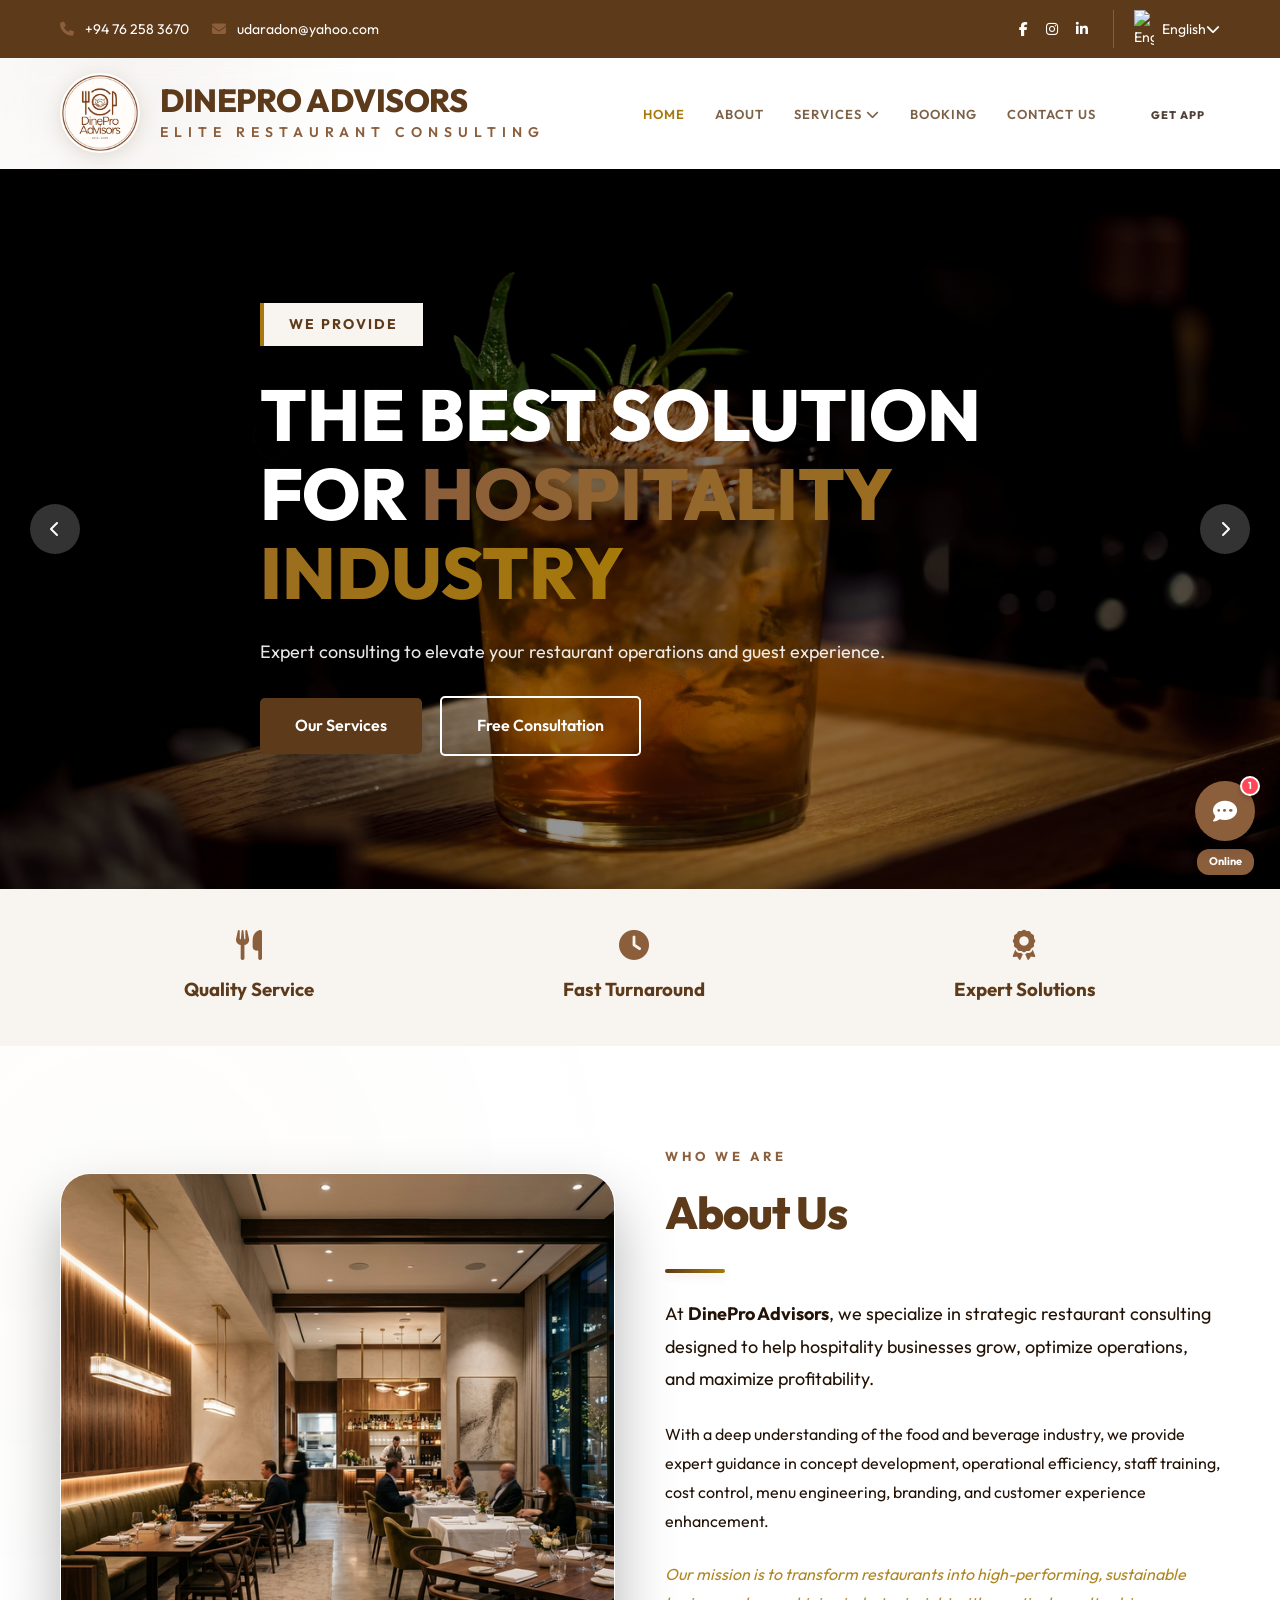
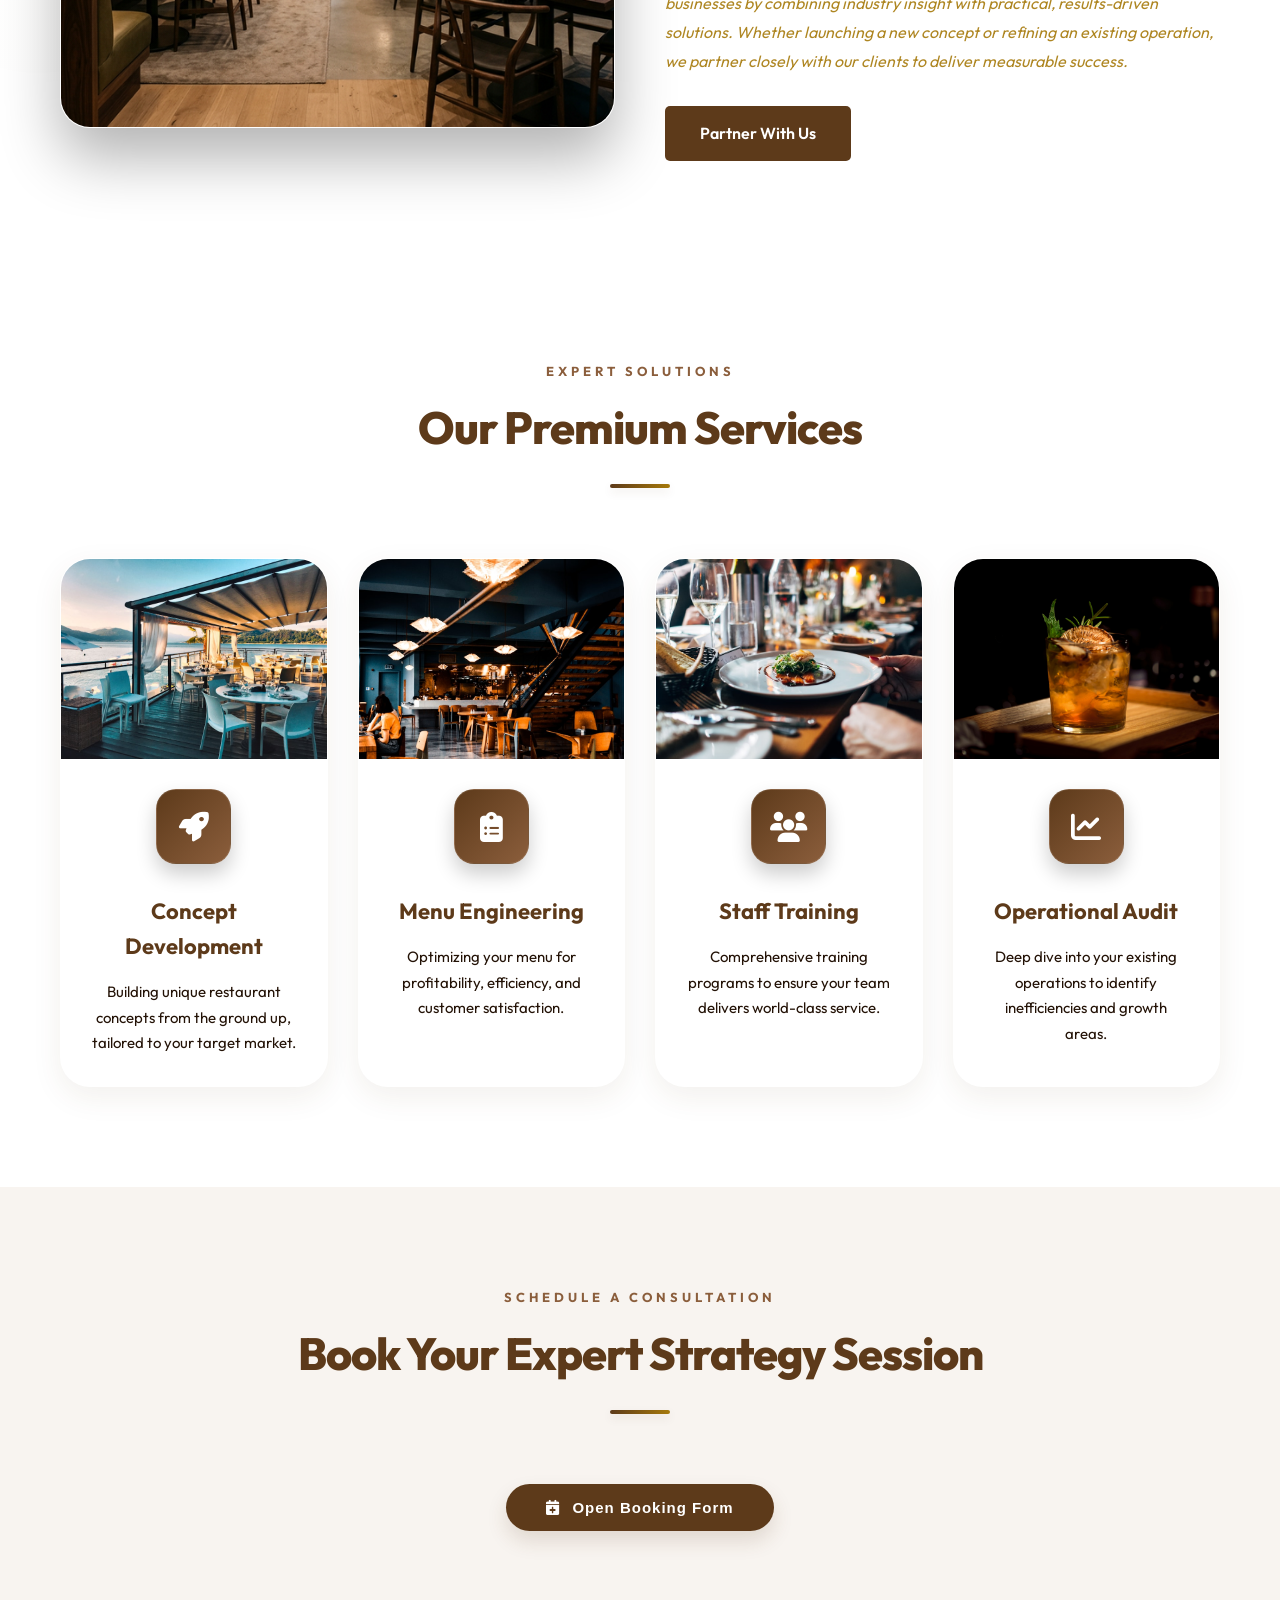
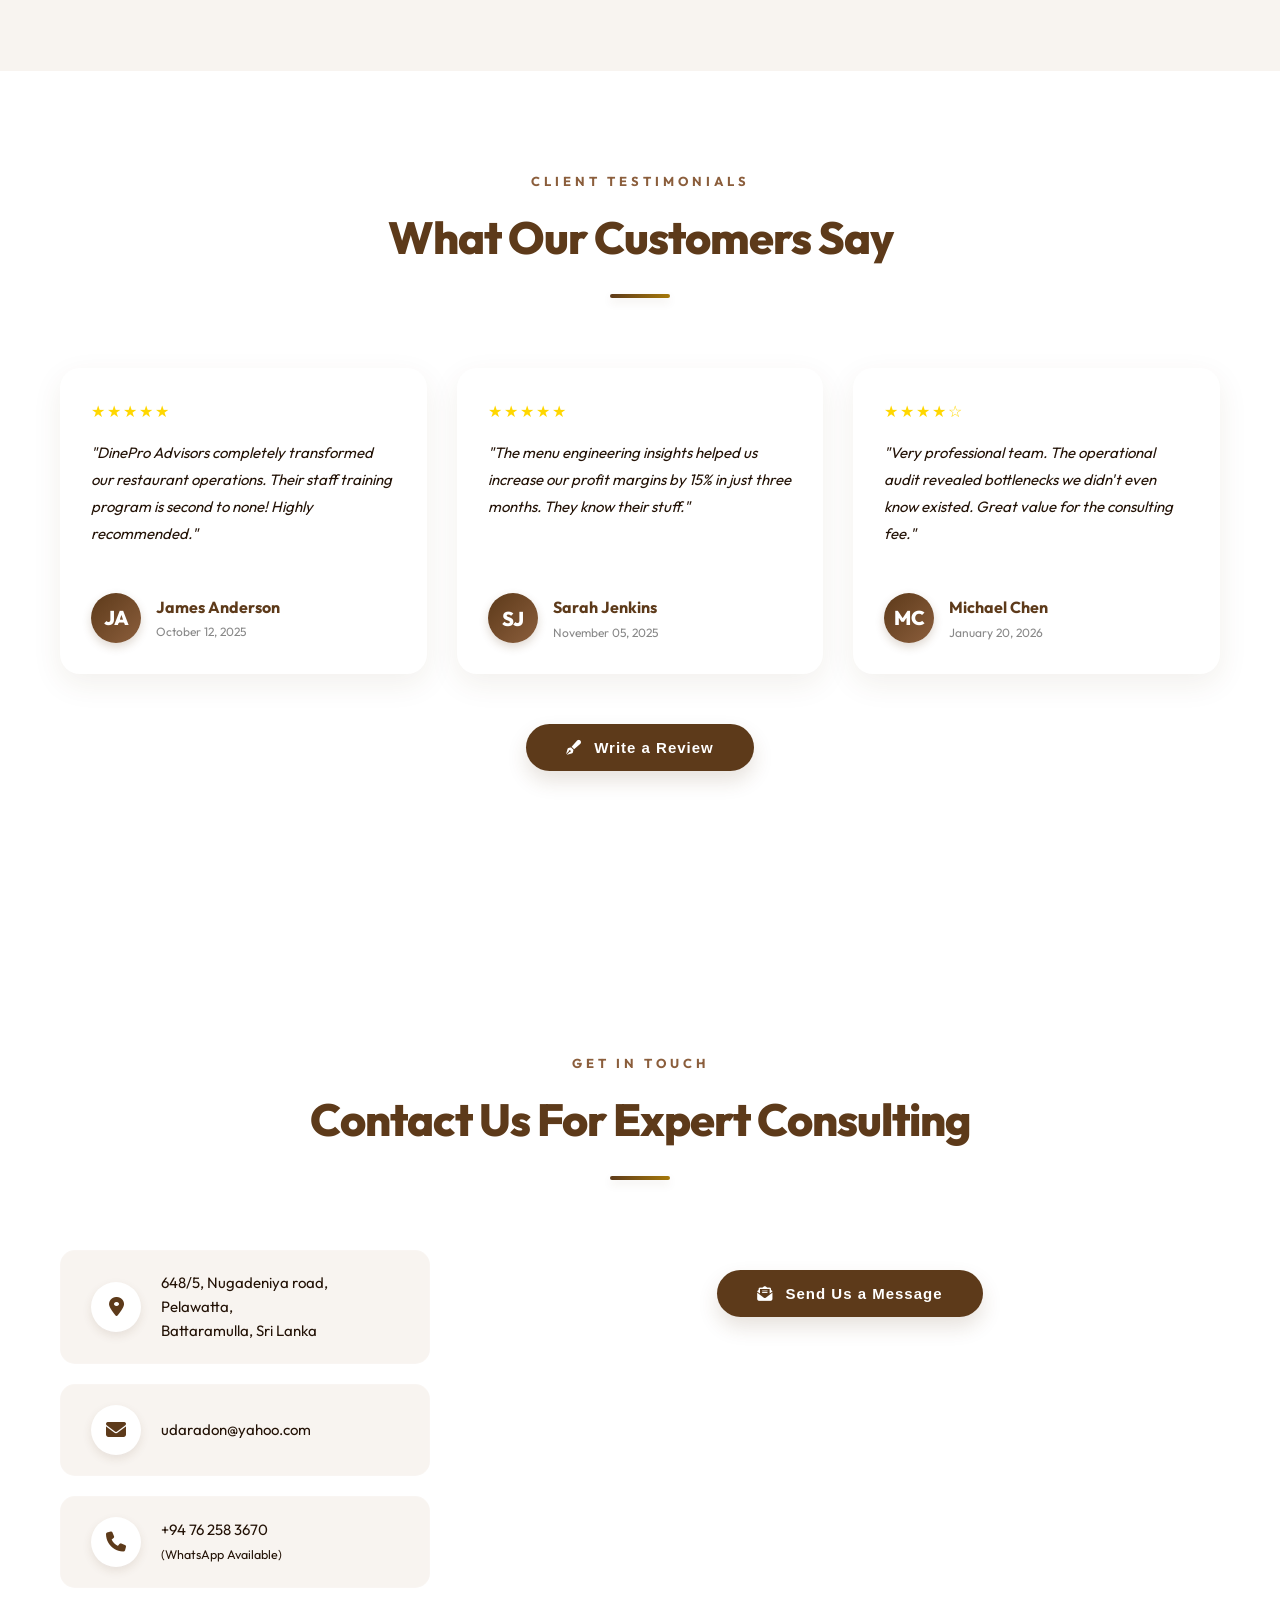
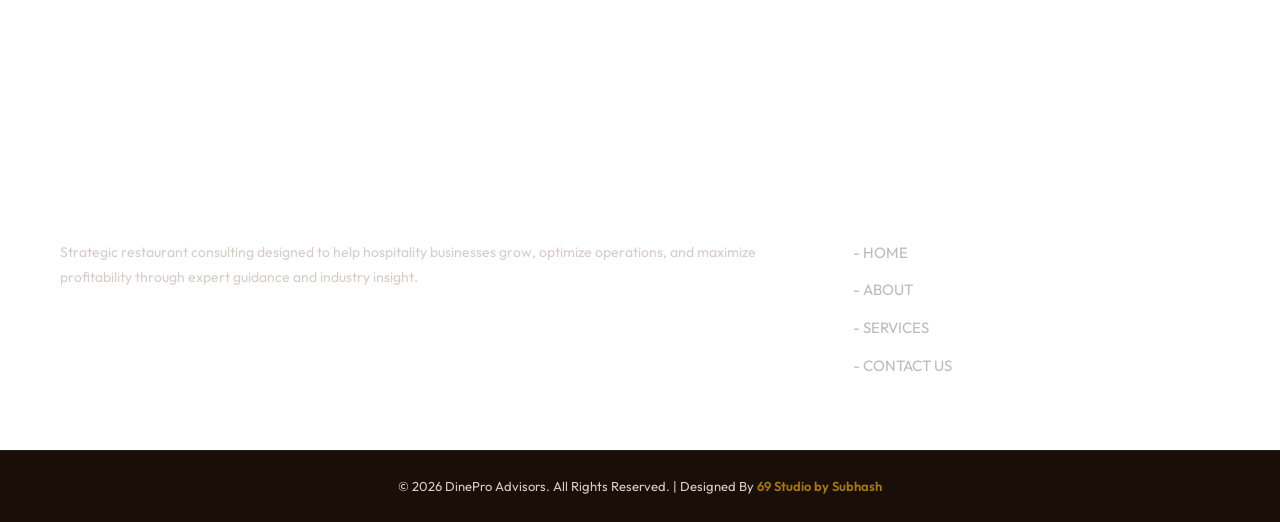
==== index.html @ 36aa1c86 "Add files via upload" ====
<!DOCTYPE html>
<html lang="en">

<head>
    <meta charset="UTF-8">
    <meta name="viewport" content="width=device-width, initial-scale=1.0">
    <title>DinePro Advisors | Elite Restaurant Consulting</title>
    <meta name="description"
        content="Premium restaurant consulting and advisory services. Elevate your hospitality business with DinePro Advisors.">
    <link rel="stylesheet" href="style.css">
    <link rel="preconnect" href="https://fonts.googleapis.com">
    <link rel="preconnect" href="https://fonts.gstatic.com" crossorigin>
    <link href="https://fonts.googleapis.com/css2?family=Outfit:wght@300;400;600;700&display=swap" rel="stylesheet">
    <script src="https://kit.fontawesome.com/a076d05399.js" crossorigin="anonymous"></script>
    <link rel="icon" type="image/png" href="logo.png.png">
    <link rel="stylesheet" href="https://cdnjs.cloudflare.com/ajax/libs/font-awesome/6.4.0/css/all.min.css">

    <!-- PWA / Home Screen Icon Support -->
    <link rel="apple-touch-icon" href="app-logo.jpg">
    <link rel="manifest" href="manifest.json">
    <meta name="apple-mobile-web-app-capable" content="yes">
    <meta name="apple-mobile-web-app-status-bar-style" content="black-translucent">

    <!-- SEO & Social Media (New Domain) -->
    <link rel="canonical" href="https://dineproadvisors.online/">
    <meta property="og:url" content="https://dineproadvisors.online/">
    <meta property="og:type" content="website">
    <meta property="og:title" content="DinePro Advisors | Elite Restaurant Consulting">
    <meta property="og:description" content="Premium restaurant consulting and advisory services. Elevate your hospitality business with DinePro Advisors.">
    <meta property="og:image" content="https://dineproadvisors.online/app-logo.jpg">
    <meta name="twitter:card" content="summary_large_image">
    <meta name="twitter:title" content="DinePro Advisors | Elite Restaurant Consulting">
    <meta name="twitter:description" content="Premium restaurant consulting and advisory services. Elevate your hospitality business with DinePro Advisors.">
    <meta name="twitter:image" content="https://dineproadvisors.online/app-logo.jpg">
</head>

<body>

    <!-- Premium Preloader -->
    <div id="preloader">
        <div class="loader-content">
            <div class="loader-logo">
                <img src="logo.png.png" alt="DinePro Logo">
            </div>
            <div class="loader-spinner"></div>
            <div class="loader-text">DINEPRO ADVISORS</div>
        </div>
    </div>

    <!-- Global Background Orbs -->
    <div class="global-bg-anim">
        <div class="orb"></div>
        <div class="orb"></div>
        <div class="orb"></div>
    </div>

    <script>
        // High-reliability preloader removal
        function hidePreloader() {
            const preloader = document.getElementById('preloader');
            if (preloader && !preloader.classList.contains('fade-out')) {
                preloader.classList.add('fade-out');
                setTimeout(() => {
                    preloader.style.display = 'none';
                }, 1000);
            }
        }
        window.addEventListener('load', hidePreloader);
        // Fail-safe: hide anyway after 5 seconds
        setTimeout(hidePreloader, 5000);
    </script>


    <!-- Top Bar -->
    <div class="top-bar">
        <div class="container">
            <div class="contact-info">
                <span><i class="fas fa-phone"></i> +94 76 258 3670</span>
                <span><i class="fas fa-envelope"></i> udaradon@yahoo.com</span>
            </div>
            <div class="top-right">
                <div class="social-links">
                    <a href="#"><i class="fab fa-facebook-f"></i></a>
                    <a href="#"><i class="fab fa-instagram"></i></a>
                    <a href="#"><i class="fab fa-linkedin-in"></i></a>
                </div>
                <div class="lang-selector">
                    <img src="https://flagcdn.com/w20/gb.png" alt="English">
                    <span>English</span>
                    <i class="fas fa-chevron-down"></i>
                </div>
            </div>
        </div>
    </div>

    <!-- Navigation -->
    <header>
        <div class="container">
            <div class="logo">
                <div class="logo-icon">
                    <img src="logo.png.png" alt="DinePro Advisors Logo">
                </div>
                <div class="logo-text">
                    <span class="main">DINEPRO ADVISORS</span>
                    <span class="sub">ELITE RESTAURANT CONSULTING</span>
                </div>
            </div>
            <nav>
                <ul class="nav-links">
                    <li><a href="#home" class="active">HOME</a></li>
                    <li><a href="#about">ABOUT</a></li>
                    <li class="dropdown">
                        <a href="#services">SERVICES <i class="fas fa-chevron-down"></i></a>
                        <ul class="dropdown-menu">
                            <li><a href="#services">Restaurant Startup</a></li>
                            <li><a href="#services">Menu Engineering</a></li>
                            <li><a href="#services">Operations Review</a></li>
                        </ul>
                    </li>
                    <li><a href="#booking">BOOKING</a></li>
                    <li><a href="contact.html">CONTACT US</a></li>
                    <li><a href="#" id="installApp"
                            style="color: var(--gold); border: 1px solid var(--gold); padding: 5px 15px; border-radius: 20px; font-weight: 800; font-size: 11px; margin-left: 10px;">GET
                            APP</a></li>
                </ul>
                <div class="mobile-toggle">
                    <span></span>
                    <span></span>
                    <span></span>
                </div>
            </nav>
        </div>
    </header>

    <!-- Hero Section -->
    <section id="home" class="hero">
        <div class="hero-slider">
            <div class="slide active"
                style="background-image: linear-gradient(rgba(0,0,0,0.6), rgba(0,0,0,0.4)), url('hero.jpg');">
                <div class="container hero-content">
                    <div class="tagline">WE PROVIDE</div>
                    <h1>THE BEST SOLUTION<br>FOR <span>HOSPITALITY INDUSTRY</span></h1>
                    <p>Expert consulting to elevate your restaurant operations and guest experience.</p>
                    <div class="hero-btns">
                        <a href="#services" class="btn btn-primary">Our Services</a>
                        <a href="#booking" class="btn btn-outline">Free Consultation</a>
                    </div>
                </div>
            </div>
            <div class="slide"
                style="background-image: linear-gradient(rgba(0,0,0,0.6), rgba(0,0,0,0.4)), url('hero2.jpg');">
                <div class="container hero-content">
                    <div class="tagline">INNOVATIVE DESIGN</div>
                    <h1>TRANSFORMING YOUR<br><span>RESTAURANT SPACE</span></h1>
                    <p>Modern layouts and industrial kitchen designs for peak efficiency.</p>
                    <div class="hero-btns">
                        <a href="#services" class="btn btn-primary">View Concepts</a>
                        <a href="https://api.whatsapp.com/send?phone=94762583670&text=Hello%20DinePro%20Advisors!%20I%20would%20like%20to%20get%20a%20quote%20for%20my%20restaurant%20project."
                            class="btn btn-outline">Get a Quote</a>
                    </div>
                </div>
            </div>
            <div class="slide"
                style="background-image: linear-gradient(rgba(0,0,0,0.6), rgba(0,0,0,0.4)), url('hero3.jpg');">
                <div class="container hero-content">
                    <div class="tagline">EXPERT STRATEGY</div>
                    <h1>MENU ENGINEERING<br>FOR <span>ELITE RESULTS</span></h1>
                    <p>Strategic menu design tailored to your market and resources.</p>
                    <div class="hero-btns">
                        <a href="#services" class="btn btn-primary">Learn More</a>
                        <a href="https://api.whatsapp.com/send?phone=94762583670&text=Hello%20DinePro%20Advisors!%20I%20want%20to%20consult%20about%20my%20restaurant%20menu."
                            class="btn btn-outline">Consult Now</a>
                    </div>
                </div>
            </div>
        </div>
        <div class="slider-arrows">
            <div class="arrow prev"><i class="fas fa-chevron-left"></i></div>
            <div class="arrow next"><i class="fas fa-chevron-right"></i></div>
        </div>
    </section>

    <!-- Mini Features -->
    <section class="mini-features">
        <div class="container">
            <div class="feature-item">
                <i class="fas fa-utensils"></i>
                <h3>Quality Service</h3>
            </div>
            <div class="feature-item">
                <i class="fas fa-clock"></i>
                <h3>Fast Turnaround</h3>
            </div>
            <div class="feature-item">
                <i class="fas fa-award"></i>
                <h3>Expert Solutions</h3>
            </div>
        </div>
    </section>

    <!-- About Us Section -->
    <section id="about" class="about-section section-padding">
        <div class="container">
            <div class="about-grid"
                style="display: grid; grid-template-columns: 1fr 1fr; gap: 50px; align-items: center;">
                <div class="about-image">
                    <img src="about.png" alt="DinePro Leadership"
                        style="width: 100%; border-radius: 30px; border: 1px solid var(--glass-border); box-shadow: 0 30px 60px rgba(0,0,0,0.3);">
                </div>
                <div class="about-text">
                    <div class="section-header" style="text-align: left; margin-bottom: 25px;">
                        <span class="section-tagline">WHO WE ARE</span>
                        <h2>About Us</h2>
                        <div class="divider" style="margin-left: 0;"></div>
                    </div>
                    <p style="font-size: 18px; line-height: 1.8; margin-bottom: 25px;">
                        At <strong>DinePro Advisors</strong>, we specialize in strategic restaurant consulting designed
                        to help hospitality businesses grow, optimize operations, and maximize profitability.
                    </p>
                    <p style="font-size: 16px; line-height: 1.8; margin-bottom: 25px;">
                        With a deep understanding of the food and beverage industry, we provide expert guidance in
                        concept development, operational efficiency, staff training, cost control, menu engineering,
                        branding, and customer experience enhancement.
                    </p>
                    <p
                        style="font-size: 16px; line-height: 1.8; margin-bottom: 30px; font-style: italic; color: var(--accent-color); opacity: 0.9;">
                        Our mission is to transform restaurants into high-performing, sustainable businesses by
                        combining industry insight with practical, results-driven solutions. Whether launching a new
                        concept or refining an existing operation, we partner closely with our clients to deliver
                        measurable success.
                    </p>
                    <a href="#booking" class="btn btn-primary">Partner With Us</a>
                </div>
            </div>
        </div>
    </section>

    <!-- Services Section -->
    <section id="services" class="services section-padding">
        <div class="container">
            <div class="section-header">
                <span class="section-tagline">EXPERT SOLUTIONS</span>
                <h2>Our Premium Services</h2>
                <div class="divider"></div>
            </div>
            <div class="services-grid">
                <div class="service-card">
                    <img src="service1.jpg" alt="Concept Development" class="service-img">
                    <div class="service-body">
                        <div class="icon-box"><i class="fas fa-rocket"></i></div>
                        <h3>Concept Development</h3>
                        <p>Building unique restaurant concepts from the ground up, tailored to your target market.</p>
                    </div>
                </div>
                <div class="service-card">
                    <img src="service2.jpg" alt="Menu Engineering" class="service-img">
                    <div class="service-body">
                        <div class="icon-box"><i class="fas fa-clipboard-list"></i></div>
                        <h3>Menu Engineering</h3>
                        <p>Optimizing your menu for profitability, efficiency, and customer satisfaction.</p>
                    </div>
                </div>
                <div class="service-card">
                    <img src="service3.jpg" alt="Staff Training" class="service-img">
                    <div class="service-body">
                        <div class="icon-box"><i class="fas fa-users"></i></div>
                        <h3>Staff Training</h3>
                        <p>Comprehensive training programs to ensure your team delivers world-class service.</p>
                    </div>
                </div>
                <div class="service-card">
                    <img src="hero.jpg" alt="Operational Audit" class="service-img">
                    <div class="service-body">
                        <div class="icon-box"><i class="fas fa-chart-line"></i></div>
                        <h3>Operational Audit</h3>
                        <p>Deep dive into your existing operations to identify inefficiencies and growth areas.</p>
                    </div>
                </div>
            </div>
        </div>
    </section>

    <!-- Booking Section -->
    <section id="booking" class="booking-section section-padding" style="background: var(--light-gray);">
        <div class="container">
            <div class="section-header">
                <span class="section-tagline">SCHEDULE A CONSULTATION</span>
                <h2>Book Your Expert Strategy Session</h2>
                <div class="divider"></div>
            </div>

            <div class="form-toggle-wrapper">
                <button class="toggle-form-btn" onclick="toggleForm('bookingCollapsible', this)">
                    <i class="fas fa-calendar-plus"></i> Open Booking Form
                </button>
            </div>

            <div class="booking-container form-collapsible" id="bookingCollapsible">
                <div class="booking-form-wrapper fade-in">
                    <form id="bookingForm" class="futuristic-form">
                        <div class="form-row half-grid">
                            <div class="form-group">
                                <label for="bookingName">Full Name</label>
                                <input type="text" id="bookingName" placeholder="Enter your name" required>
                            </div>
                            <div class="form-group">
                                <label for="bookingEmail">Email Address</label>
                                <input type="email" id="bookingEmail" placeholder="Enter your email" required>
                            </div>
                        </div>
                        <div class="form-row half-grid">
                            <div class="form-group">
                                <label for="bookingPhone">Phone Number</label>
                                <input type="tel" id="bookingPhone" placeholder="Enter your phone" required>
                            </div>
                            <div class="form-group">
                                <label for="bookingService">Consultation Service</label>
                                <select id="bookingService" required>
                                    <option value="" disabled selected>Select a Service</option>
                                    <option value="Concept Development">Concept Development</option>
                                    <option value="Menu Engineering">Menu Engineering</option>
                                    <option value="Staff Training">Staff Training</option>
                                    <option value="Operational Audit">Operational Audit</option>
                                    <option value="Other">Other Consultation</option>
                                </select>
                            </div>
                        </div>
                        <div class="form-row half-grid">
                            <div class="form-group">
                                <label for="bookingDate">Preferred Date</label>
                                <input type="date" id="bookingDate" required>
                            </div>
                            <div class="form-group">
                                <label for="bookingTime">Preferred Time</label>
                                <select id="bookingTime" required>
                                    <option value="" disabled selected>Select Time</option>
                                    <option value="Morning (9 AM - 12 PM)">Morning (9 AM - 12 PM)</option>
                                    <option value="Afternoon (1 PM - 5 PM)">Afternoon (1 PM - 5 PM)</option>
                                    <option value="Evening (6 PM - 9 PM)">Evening (6 PM - 9 PM)</option>
                                </select>
                            </div>
                        </div>
                        <div class="form-group">
                            <label for="bookingMessage">Additional Requirements</label>
                            <textarea id="bookingMessage" rows="4" placeholder="How can we help you?"></textarea>
                        </div>
                        <div class="form-submit" style="text-align: center; margin-top: 30px;">
                            <button type="submit" class="btn btn-primary"
                                style="width: 100%; max-width: 300px; padding: 18px;">Confirm Booking</button>
                        </div>
                        <div id="bookingSuccessMessage"
                            style="display:none; color: #A6790A; margin-top: 20px; text-align: center; font-weight: 700; background: rgba(166, 121, 10, 0.1); padding: 15px; border-radius: 12px; border: 1px solid rgba(166, 121, 10, 0.2);">
                            <i class="fas fa-check-circle" style="margin-right: 8px;"></i> Your booking request has been
                            sent! We will contact you soon.
                        </div>
                    </form>
                </div>
            </div>
        </div>
    </section>

    <!-- Reviews Section -->
    <section id="reviews" class="reviews-section section-padding">
        <div class="container">
            <div class="section-header">
                <span class="section-tagline">CLIENT TESTIMONIALS</span>
                <h2>What Our Customers Say</h2>
                <div class="divider"></div>
            </div>

            <div class="reviews-container" id="reviewsContainer">
                <!-- Reviews will be loaded here dynamically -->
            </div>

            <div class="form-toggle-wrapper">
                <button class="toggle-form-btn" onclick="toggleForm('reviewCollapsible', this)">
                    <i class="fas fa-pen-fancy"></i> Write a Review
                </button>
            </div>

            <div class="add-review-form form-collapsible" id="reviewCollapsible">
                <div class="form-header">
                    <h3>Leave a Review</h3>
                    <p>Share your experience with us</p>
                </div>
                <form id="reviewForm">
                    <div class="form-row">
                        <div class="form-group">
                            <input type="text" id="reviewerName" placeholder="Your Name" required>
                        </div>
                        <div class="form-group">
                            <select id="reviewRating" required>
                                <option value="" disabled selected>Select Rating</option>
                                <option value="5">⭐⭐⭐⭐⭐ (5 Stars)</option>
                                <option value="4">⭐⭐⭐⭐ (4 Stars)</option>
                                <option value="3">⭐⭐⭐ (3 Stars)</option>
                                <option value="2">⭐⭐ (2 Stars)</option>
                                <option value="1">⭐ (1 Star)</option>
                            </select>
                        </div>
                    </div>
                    <div class="form-group">
                        <textarea id="reviewText" placeholder="Your Review" rows="4" required></textarea>
                    </div>
                    <button type="submit" class="btn btn-primary">Submit Review</button>
                    <div id="reviewSuccessMessage"
                        style="display:none; color: #2e7d32; margin-top: 15px; text-align: center; font-weight: 600;">
                        Thank you for your review!</div>
                </form>
            </div>
        </div>
    </section>

    <!-- Contact Section -->
    <section id="contact" class="contact-section section-padding">
        <div class="container">
            <div class="section-header">
                <span class="section-tagline">GET IN TOUCH</span>
                <h2>Contact Us For Expert Consulting</h2>
                <div class="divider"></div>
            </div>

            <div class="contact-grid">
                <div class="contact-info-cards">
                    <div class="info-card">
                        <div class="info-icon"><i class="fas fa-map-marker-alt"></i></div>
                        <div class="info-text">
                            <p>648/5, Nugadeniya road,<br>Pelawatta,<br>Battaramulla, Sri Lanka</p>
                        </div>
                    </div>
                    <div class="info-card">
                        <div class="info-icon"><i class="fas fa-envelope"></i></div>
                        <div class="info-text">
                            <p>udaradon@yahoo.com</p>
                        </div>
                    </div>
                    <div class="info-card">
                        <div class="info-icon"><i class="fas fa-phone"></i></div>
                        <div class="info-text">
                            <p>+94 76 258 3670 <br><small>(WhatsApp Available)</small></p>
                        </div>
                    </div>
                </div>

                <div class="contact-form-side">
                    <div class="form-toggle-wrapper">
                        <button class="toggle-form-btn" onclick="toggleForm('contactCollapsible', this)">
                            <i class="fas fa-envelope-open-text"></i> Send Us a Message
                        </button>
                    </div>

                    <!-- Contact Form -->
                    <div class="contact-form-container form-collapsible" id="contactCollapsible">
                        <form action="https://formsubmit.co/udaradon@yahoo.com" method="POST" id="contactForm"
                            class="futuristic-form">
                            <div class="form-row">
                                <div class="form-group">
                                    <input type="text" name="name" placeholder="Name" required>
                                </div>
                            </div>
                            <div class="form-row half-grid">
                                <div class="form-group">
                                    <input type="email" name="email" placeholder="Email" required>
                                </div>
                                <div class="form-group">
                                    <input type="text" name="phone" placeholder="Phone">
                                </div>
                            </div>
                            <div class="form-row">
                                <div class="form-group">
                                    <input type="text" name="subject" placeholder="Subject">
                                </div>
                            </div>
                            <div class="form-row">
                                <div class="form-group">
                                    <textarea name="message" rows="6" placeholder="Message" required></textarea>
                                </div>
                            </div>
                            <div class="form-submit">
                                <button type="submit" class="btn btn-primary submit-btn">SUBMIT NOW</button>
                            </div>
                            <div id="contactSuccessMessage"
                                style="display:none; color: #A6790A; margin-top: 20px; text-align: center; font-weight: 700; background: rgba(166, 121, 10, 0.1); padding: 15px; border-radius: 12px; border: 1px solid rgba(166, 121, 10, 0.2);">
                                <i class="fas fa-check-circle" style="margin-right: 8px;"></i> Your message has been
                                sent
                                successfully!
                            </div>
                        </form>
                    </div>
                </div>
            </div>
        </div>
    </section>

    <!-- Detailed Footer -->
    <footer>
        <div class="container footer-content">
            <div class="footer-col about-col">
                <h3>ABOUT US</h3>
                <div class="footer-divider"></div>
                <p>Strategic restaurant consulting designed to help hospitality businesses grow, optimize operations,
                    and maximize profitability through expert guidance and industry insight.</p>
                <div class="footer-social">
                    <a href="#"><i class="fab fa-twitter"></i></a>
                    <a href="#"><i class="fab fa-linkedin-in"></i></a>
                    <a href="#"><i class="fab fa-facebook-f"></i></a>
                    <a href="#"><i class="fab fa-google-plus-g"></i></a>
                </div>
            </div>
            <div class="footer-col links-col">
                <h3>QUICK LINKS</h3>
                <div class="footer-divider"></div>
                <ul class="footer-links">
                    <li><a href="#home">- HOME</a></li>
                    <li><a href="#about">- ABOUT</a></li>
                    <li><a href="#services">- SERVICES</a></li>
                    <li><a href="contact.html">- CONTACT US</a></li>
                </ul>
            </div>
        </div>
        <div class="footer-bottom">
            <div class="container">
                <p>&copy; 2026 DinePro Advisors. <span style="cursor: default;">All Rights Reserved.</span> |
                    Designed By <a href="https://69studiobysubash.online/" target="_blank"
                        style="color: var(--accent-color); text-decoration: none; font-weight: 600;">69 Studio by
                        Subhash</a></p>
            </div>
        </div>
    </footer>

    <!-- Chat Widget -->
    <div class="chat-widget">
        <div class="chat-window" id="chatWindow">
            <div class="chat-header">
                <button class="close-chat" id="closeChat">&times;</button>
                <div class="header-content">
                    <p>Need help? Search our help center for answers or start a conversation:</p>
                </div>
            </div>
            <div class="chat-body">
                <!-- Home View (default) -->
                <div id="chatHome">
                    <div class="chat-card help-center-card">
                        <h4>Help Center</h4>
                        <div class="search-box">
                            <i class="fas fa-search"></i>
                            <input type="text" id="helpSearch" placeholder="Search for answers">
                        </div>
                        <div class="search-results" id="searchResults"></div>
                    </div>
                    <div class="chat-card conversation-card" id="startChat">
                        <div class="card-left">
                            <h4>New Conversation</h4>
                            <p>Assistant is online</p>
                        </div>
                        <div class="card-right">
                            <i class="far fa-paper-plane"></i>
                        </div>
                    </div>
                </div>

                <!-- Chat View (initially hidden) -->
                <div id="chatMessagesView" style="display: none;">
                    <div class="messages-container" id="messagesContainer">
                        <!-- Messages will appear here -->
                    </div>
                    <div class="message-input-area">
                        <input type="text" id="chatInput" placeholder="Type a message...">
                        <button id="sendMessage"><i class="fas fa-paper-plane"></i></button>
                    </div>
                </div>
            </div>
            <div class="chat-footer">
                <div class="footer-icons">
                    <i class="fas fa-home active" id="goHome"></i>
                    <i class="far fa-comment-alt" id="goChat"></i>
                </div>
                <div class="powered-by">
                    <img src="https://flagcdn.com/w40/lk.png" alt="Icon" style="width: 35px; margin-right: 8px;">
                    Powered by <a href="https://69studiobysubash.online/" target="_blank"
                        style="color: inherit; text-decoration: none; margin-left: 3px; font-weight: 600;">69 Studio by
                        Subhash</a>
                </div>
            </div>
        </div>
        <div class="chat-toggle" id="chatToggle">
            <div class="chat-bubble">
                <i class="fas fa-comment-dots"></i>
                <span class="badge">1</span>
            </div>
            <div class="chat-label">Online</div>
        </div>
    </div>

    <!-- Firebase Global Sync -->
    <script type="module" src="firebase-init.js"></script>
    <script src="script.js"></script>
    <script>
        if ('serviceWorker' in navigator) {
            navigator.serviceWorker.register('service-worker.js')
                .then(reg => console.log('SW Registered', reg))
                .catch(err => console.log('SW Failed', err));
        }

        // Handle PWA Install Prompt
        let deferredPrompt;
        const installBtn = document.getElementById('installApp');
        if (installBtn) {
            window.addEventListener('beforeinstallprompt', (e) => {
                e.preventDefault();
                deferredPrompt = e;
                installBtn.style.display = 'inline-block';
            });

            installBtn.addEventListener('click', (e) => {
                e.preventDefault();
                if (deferredPrompt) {
                    deferredPrompt.prompt();
                    deferredPrompt.userChoice.then((choiceResult) => {
                        if (choiceResult.outcome === 'accepted') {
                            console.log('User accepted the install prompt');
                        }
                        deferredPrompt = null;
                    });
                } else {
                    alert("To install the DinePro App: \n\n1. Tap the Share icon (iOS) or Menu icon (Android)\n2. Select 'Add to Home Screen'");
                }
            });
        }
    </script>
</body>

</html>
---- style.css ----
:root {
    --primary-color: #5D3A1A;
    /* Rich Brown */
    --secondary-color: #8B5E3C;
    /* Warm Earth */
    --accent-color: #A6790A;
    /* Golden Ochre */
    --text-color: #231206;
    /* Ultra-Dark Espresso for readability */
    --text-light: #5D3A1A;
    --light-gray: #F8F4F0;
    /* Cream Dust */
    --white: #ffffff;
    --glass: rgba(10, 14, 23, 0.8);
    --glass-border: rgba(255, 255, 255, 0.1);
    --transition: all 0.5s cubic-bezier(0.23, 1, 0.32, 1);
}

@keyframes fadeInUp {
    from {
        opacity: 0;
        transform: translateY(30px);
    }

    to {
        opacity: 1;
        transform: translateY(0);
    }
}

@keyframes slideInRight {
    from {
        opacity: 0;
        transform: translateX(50px);
    }

    to {
        opacity: 1;
        transform: translateX(0);
    }
}

* {
    margin: 0;
    padding: 0;
    box-sizing: border-box;
}

body {
    font-family: 'Outfit', sans-serif;
    line-height: 1.6;
    color: var(--text-color);
    background-color: var(--white);
    overflow-x: hidden;
}

.container {
    max-width: 1200px;
    margin: 0 auto;
    padding: 0 20px;
}

/* Top Bar */
.top-bar {
    background: var(--primary-color);
    color: var(--white);
    padding: 10px 0;
    font-size: 14px;
}

.top-bar .container {
    display: flex;
    justify-content: space-between;
    align-items: center;
}

.contact-info span {
    margin-right: 20px;
}

.contact-info i {
    color: var(--secondary-color);
    margin-right: 8px;
}

.top-right {
    display: flex;
    align-items: center;
}

.social-links {
    margin-right: 25px;
}

.social-links a {
    color: var(--white);
    margin-left: 15px;
    transition: var(--transition);
}

.social-links a:hover {
    color: var(--secondary-color);
}

.lang-selector {
    display: flex;
    align-items: center;
    cursor: pointer;
    border-left: 1px solid rgba(255, 255, 255, 0.2);
    padding-left: 20px;
}

.lang-selector img {
    width: 20px;
    margin-right: 8px;
}

/* Header & Nav */
header {
    background: rgba(255, 255, 255, 0.95);
    backdrop-filter: blur(20px);
    -webkit-backdrop-filter: blur(20px);
    border-bottom: 1px solid rgba(93, 58, 26, 0.1);
    padding: 10px 0;
    position: sticky;
    top: 0;
    z-index: 1000;
    transition: var(--transition);
}

header .container {
    display: flex;
    justify-content: space-between;
    align-items: center;
}

.logo {
    display: flex;
    align-items: center;
}

.logo-icon {
    width: 80px;
    height: 80px;
    background: var(--white);
    border-radius: 50%;
    display: flex;
    justify-content: center;
    align-items: center;
    overflow: hidden;
    margin-right: 20px;
    box-shadow: 0 4px 20px rgba(93, 58, 26, 0.15);
}

.logo-icon img {
    width: 100%;
    height: 100%;
    object-fit: contain;
    padding: 2px;
}

.logo-text {
    display: flex;
    flex-direction: column;
    justify-content: center;
}

.logo-text .main {
    font-size: 32px;
    font-weight: 800;
    letter-spacing: -0.5px;
    color: var(--primary-color);
    line-height: 1;
}

.logo-text .sub {
    font-size: 14px;
    letter-spacing: 6px;
    font-weight: 600;
    color: var(--secondary-color);
    text-transform: uppercase;
    margin-top: 5px;
}

.nav-links {
    display: flex;
    list-style: none;
}

.nav-links li {
    margin-left: 30px;
    position: relative;
}

.nav-links a {
    text-decoration: none;
    color: var(--primary-color);
    font-weight: 600;
    font-size: 13px;
    letter-spacing: 1px;
    transition: var(--transition);
    opacity: 0.8;
}

.nav-links a:hover,
.nav-links a.active {
    color: var(--accent-color);
    opacity: 1;
}

.dropdown-menu {
    position: absolute;
    top: 100%;
    left: 0;
    background: var(--white);
    backdrop-filter: blur(15px);
    -webkit-backdrop-filter: blur(15px);
    border: 1px solid var(--glass-border);
    list-style: none;
    padding: 10px 0;
    min-width: 220px;
    opacity: 0;
    visibility: hidden;
    transform: translateY(15px);
    transition: var(--transition);
    border-radius: 12px;
    box-shadow: 0 10px 30px rgba(93, 58, 26, 0.1);
}

.dropdown:hover .dropdown-menu {
    opacity: 1;
    visibility: visible;
    transform: translateY(0);
}

.dropdown-menu li {
    margin: 0;
}

.dropdown-menu a {
    padding: 12px 20px;
    display: block;
    font-size: 13px;
    color: var(--primary-color);
    opacity: 0.8;
}

.dropdown-menu a:hover {
    background: var(--light-gray);
    color: var(--secondary-color);
    opacity: 1;
}

/* Hero Section */
.hero {
    height: 80vh;
    position: relative;
    color: var(--white);
    overflow: hidden;
}

/* Hero Section Slider Styles */
.hero-slider {
    width: 100%;
    height: 100%;
    position: relative;
    overflow: hidden;
}

.slide {
    position: absolute;
    top: 0;
    left: 0;
    width: 100%;
    height: 100%;
    opacity: 0;
    visibility: hidden;
    transition: opacity 1s ease-in-out, transform 1.5s ease;
    background-size: cover;
    background-position: center;
    display: flex;
    align-items: center;
    z-index: 1;
}

.slide.active {
    opacity: 1;
    visibility: visible;
    z-index: 2;
}

.slide.active .hero-content {
    animation: fadeInUp 1s ease forwards 0.5s;
}

.slide .hero-content {
    opacity: 0;
    max-width: 800px;
    position: relative;
    z-index: 2;
}

.tagline {
    background: var(--primary-color);
    color: white;
    display: inline-block;
    padding: 8px 18px;
    font-weight: 700;
    font-size: 13px;
    letter-spacing: 3px;
    margin-bottom: 25px;
    border-left: 4px solid var(--secondary-color);
}

.hero h1 {
    font-size: 72px;
    line-height: 1.1;
    font-weight: 800;
    margin-bottom: 25px;
    color: var(--white);
}

.hero h1 span {
    background: linear-gradient(to right, var(--secondary-color), var(--accent-color));
    background-clip: text;
    -webkit-background-clip: text;
    -webkit-text-fill-color: transparent;
    padding: 0;
}

.hero p {
    font-size: 18px;
    margin-bottom: 30px;
    opacity: 0.9;
}

.btn {
    display: inline-block;
    padding: 15px 35px;
    text-decoration: none;
    font-weight: 600;
    font-size: 16px;
    border-radius: 5px;
    transition: var(--transition);
    cursor: pointer;
}

.hero-btns .btn {
    margin-right: 15px;
}

.btn-primary {
    background: var(--primary-color);
    color: var(--white);
}

.btn-primary:hover {
    background: var(--accent-color);
}

.btn-outline {
    border: 2px solid var(--white);
    color: var(--white);
}

.btn-outline:hover {
    background: var(--white);
    color: var(--primary-color);
}

.slider-arrows {
    position: absolute;
    width: 100%;
    top: 50%;
    transform: translateY(-50%);
    display: flex;
    justify-content: space-between;
    padding: 0 30px;
    z-index: 5;
}

.arrow {
    width: 50px;
    height: 50px;
    background: rgba(255, 255, 255, 0.2);
    display: flex;
    justify-content: center;
    align-items: center;
    border-radius: 50%;
    cursor: pointer;
    transition: var(--transition);
}

.arrow:hover {
    background: var(--secondary-color);
}

/* Mini Features */
.mini-features {
    background: var(--light-gray);
    color: var(--primary-color);
    padding: 40px 0;
    border-top: 1px solid var(--glass-border);
    border-bottom: 1px solid var(--glass-border);
}

.mini-features .container {
    display: flex;
    justify-content: space-around;
}

.feature-item {
    text-align: center;
}

.feature-item i {
    font-size: 30px;
    color: var(--secondary-color);
    margin-bottom: 15px;
}

/* About Section */
.about-section {
    background: transparent;
    position: relative;
    overflow: hidden;
}

.about-section::before {
    content: '';
    position: absolute;
    top: 0;
    left: 0;
    width: 100%;
    height: 100%;
    background: radial-gradient(circle at 10% 20%, rgba(166, 121, 10, 0.02) 0%, transparent 40%);
    pointer-events: none;
}

@media (max-width: 992px) {
    .about-grid {
        grid-template-columns: 1fr !important;
        gap: 40px !important;
        text-align: center;
    }

    .about-text .section-header {
        text-align: center !important;
    }

    .about-text .divider {
        margin: 0 auto !important;
    }
}

/* Services */
.section-padding {
    padding: 100px 0;
}

.section-header {
    text-align: center;
    margin-bottom: 70px;
}

.tagline {
    display: inline-block;
    background: var(--light-gray);
    border-left: 4px solid var(--accent-color);
    padding: 10px 25px;
    color: var(--primary-color);
    font-size: 14px;
    font-weight: 700;
    letter-spacing: 2px;
    text-transform: uppercase;
    margin-bottom: 30px;
}

.section-tagline {
    display: block;
    color: var(--secondary-color);
    font-weight: 700;
    font-size: 13px;
    letter-spacing: 4px;
    margin-bottom: 10px;
    text-transform: uppercase;
}

.section-header h2 {
    font-size: 45px;
    color: var(--primary-color);
    margin-bottom: 20px;
    font-weight: 800;
    text-transform: capitalize;
    letter-spacing: -1px;
}

.divider {
    width: 60px;
    height: 4px;
    background: linear-gradient(to right, var(--primary-color), var(--accent-color));
    margin: 0 auto;
    border-radius: 2px;
    box-shadow: 0 4px 10px rgba(93, 58, 26, 0.1);
}

.services-grid {
    display: grid;
    grid-template-columns: repeat(auto-fit, minmax(250px, 1fr));
    gap: 30px;
}

.service-card {
    background: var(--white);
    padding: 0;
    text-align: center;
    box-shadow: 0 10px 30px rgba(93, 58, 26, 0.08);
    border-radius: 30px;
    transition: all 0.5s cubic-bezier(0.165, 0.84, 0.44, 1);
    border: 1px solid var(--glass-border);
    position: relative;
    overflow: hidden;
    display: flex;
    flex-direction: column;
}

.service-img {
    width: 100%;
    height: 200px;
    object-fit: cover;
    transition: var(--transition);
}

.service-card:hover .service-img {
    transform: scale(1.1);
}

.service-body {
    padding: 30px;
    position: relative;
    z-index: 2;
    flex-grow: 1;
}

.service-card::before {
    content: '';
    position: absolute;
    top: 0;
    left: 0;
    width: 100%;
    height: 100%;
    background: linear-gradient(135deg, var(--secondary-color), var(--primary-color));
    opacity: 0;
    transition: var(--transition);
    z-index: 1;
}

.service-card:hover::before {
    opacity: 0.05;
}

.service-card:hover {
    transform: translateY(-15px) scale(1.02);
    box-shadow: 0 35px 70px rgba(0, 0, 0, 0.5);
    border-color: var(--accent-color);
    background: rgba(255, 255, 255, 0.08);
}

.service-card h3 {
    color: var(--primary-color);
    font-size: 22px;
    margin-bottom: 15px;
}

.service-card p {
    color: var(--text-color);
    font-size: 15px;
    line-height: 1.7;
}

.icon-box {
    width: 75px;
    height: 75px;
    background: linear-gradient(135deg, var(--primary-color), var(--secondary-color));
    color: var(--white);
    display: flex;
    justify-content: center;
    align-items: center;
    font-size: 30px;
    border-radius: 20px;
    margin: 0 auto 30px;
    transition: var(--transition);
    position: relative;
    z-index: 2;
    box-shadow: 0 10px 20px rgba(0, 0, 0, 0.2);
    border: 1px solid rgba(255, 255, 255, 0.1);
}

.service-card:hover .icon-box {
    background: var(--primary-color);
    color: var(--white);
}

/* Chat Widget System */
.chat-widget {
    position: fixed;
    bottom: 25px;
    right: 25px;
    z-index: 999999 !important;
    font-family: 'Outfit', sans-serif;
}

.chat-toggle {
    display: flex;
    flex-direction: column;
    align-items: center;
    cursor: pointer;
}

.chat-bubble {
    background: var(--secondary-color);
    width: 60px;
    height: 60px;
    border-radius: 50%;
    display: flex;
    justify-content: center;
    align-items: center;
    box-shadow: 0 5px 20px rgba(0, 0, 0, 0.2);
    position: relative;
    transition: var(--transition);
}

.chat-bubble i {
    color: white;
    font-size: 24px;
}

.chat-bubble:hover {
    transform: scale(1.1);
}

.badge {
    position: absolute;
    top: -5px;
    right: -5px;
    background: #ff4757;
    color: white;
    width: 20px;
    height: 20px;
    border-radius: 50%;
    display: flex;
    justify-content: center;
    align-items: center;
    font-size: 10px;
    font-weight: 700;
    border: 2px solid var(--white);
    box-shadow: 0 2px 5px rgba(0, 0, 0, 0.2);
}

.chat-label {
    background: var(--secondary-color);
    color: white;
    padding: 4px 12px;
    border-radius: 12px;
    font-size: 11px;
    font-weight: 700;
    margin-top: 8px;
    box-shadow: 0 2px 5px rgba(0, 0, 0, 0.1);
}

/* Chat Window */
.chat-window {
    position: absolute;
    bottom: 85px;
    right: 0;
    width: 350px;
    max-width: calc(100vw - 20px);
    background: rgba(10, 14, 23, 0.95) !important;
    backdrop-filter: blur(25px);
    -webkit-backdrop-filter: blur(25px);
    border-radius: 15px;
    box-shadow: 0 10px 40px rgba(0, 0, 0, 0.6) !important;
    border: 1px solid rgba(255, 255, 255, 0.1);
    display: none;
    flex-direction: column;
    overflow: hidden;
    animation: fadeInUp 0.4s ease;
    z-index: 1000000 !important;
}

@media (max-width: 768px) {
    .chat-window {
        position: fixed;
        width: 100vw !important;
        height: 100vh !important;
        top: 0 !important;
        left: 0 !important;
        bottom: 0 !important;
        right: 0 !important;
        max-width: 100vw !important;
        border-radius: 0 !important;
        z-index: 1000001 !important;
    }
}

.chat-header {
    background: var(--primary-color);
    padding: 30px 25px 40px;
    color: white;
    position: relative;
}

.close-chat {
    position: absolute;
    top: 15px;
    right: 15px;
    background: none;
    border: none;
    color: white;
    font-size: 24px;
    cursor: pointer;
    opacity: 0.8;
}

.header-content p {
    font-size: 16px;
    font-weight: 600;
    line-height: 1.4;
    margin-top: 10px;
}

.chat-body {
    background: var(--secondary-color);
    /* Matches header in the ref image */
    padding: 0 15px 20px;
}

.chat-card {
    background: rgba(255, 255, 255, 0.08);
    border-radius: 12px;
    padding: 20px;
    margin-bottom: 15px;
    box-shadow: 0 4px 10px rgba(0, 0, 0, 0.2);
    border: 1px solid rgba(255, 255, 255, 0.1);
}

.chat-card h4 {
    color: var(--white);
    font-size: 15px;
    margin-bottom: 12px;
}

.search-box {
    display: flex;
    align-items: center;
    background: #f8f9fa;
    border: 1px solid #eee;
    padding: 10px 15px;
    border-radius: 8px;
}

.search-box i {
    color: #999;
    margin-right: 10px;
}

.search-box input {
    border: none;
    background: none;
    outline: none;
    width: 100%;
    font-size: 14px;
}

/* Search Results Styles */
.search-results {
    margin-top: 15px;
    max-height: 200px;
    overflow-y: auto;
    display: none;
}

.result-item {
    padding: 10px;
    border-bottom: 1px solid #f0f0f0;
    cursor: pointer;
    transition: var(--transition);
    text-align: left;
}

.result-item:last-child {
    border-bottom: none;
}

.result-item:hover {
    background: #f9f9f9;
}

.result-item h5 {
    font-size: 13px;
    color: var(--primary-color);
    margin-bottom: 3px;
}

.result-item p {
    font-size: 11px;
    color: #888;
    margin: 0;
}

.no-results {
    font-size: 13px;
    color: #999;
    padding: 10px;
}

.conversation-card {
    display: flex;
    justify-content: space-between;
    align-items: center;
    cursor: pointer;
    transition: var(--transition);
}

.conversation-card:hover {
    background: #fdfdfd;
    transform: translateY(-2px);
}

.card-left h4 {
    margin-bottom: 4px;
}

.card-left p {
    font-size: 13px;
    color: #777;
}

.card-right i {
    color: var(--secondary-color);
    font-size: 20px;
}

.chat-footer {
    padding: 15px;
    text-align: center;
    border-top: 1px solid #eee;
    background: white;
}

.footer-icons {
    display: flex;
    justify-content: space-around;
    margin-bottom: 15px;
}

.footer-icons i {
    font-size: 22px;
    color: #999;
    cursor: pointer;
}

.footer-icons i.active {
    color: var(--secondary-color);
}

.powered-by {
    font-size: 11px;
    color: #999;
    display: flex;
    align-items: center;
    justify-content: center;
}

/* New Chat View Styles */
#chatMessagesView {
    display: none;
    flex-direction: column;
    flex-grow: 1;
    min-height: 350px;
    background: #f0f2f5;
}

@media (max-width: 480px) {
    #chatMessagesView {
        height: auto;
    }
}

.messages-container {
    flex-grow: 1;
    padding: 15px;
    overflow-y: auto;
    display: flex;
    flex-direction: column;
    gap: 10px;
}

.message {
    max-width: 80%;
    padding: 10px 14px;
    border-radius: 15px;
    font-size: 13px;
    line-height: 1.4;
    position: relative;
    animation: fadeInUp 0.3s ease;
}

.message.bot {
    align-self: flex-start;
    background: white;
    color: var(--text-color);
    border-bottom-left-radius: 2px;
    box-shadow: 0 2px 5px rgba(0, 0, 0, 0.05);
}

.message.user {
    align-self: flex-end;
    background: var(--primary-color);
    color: white;
    border-bottom-right-radius: 2px;
}

.message-input-area {
    display: flex;
    padding: 10px;
    background: white;
    border-top: 1px solid #eee;
    gap: 8px;
}

.message-input-area input {
    flex-grow: 1;
    border: 1px solid #eee;
    padding: 10px 15px;
    border-radius: 20px;
    outline: none;
    font-family: inherit;
    font-size: 13px;
}

.message-input-area button {
    background: var(--secondary-color);
    color: white;
    border: none;
    width: 40px;
    height: 40px;
    border-radius: 50%;
    cursor: pointer;
    transition: var(--transition);
    display: flex;
    justify-content: center;
    align-items: center;
}

.message-input-area button:hover {
    background: var(--primary-color);
    transform: scale(1.05);
}

.chat-body {
    background: var(--secondary-color);
    padding: 0;
    min-height: 100px;
    flex-grow: 1;
    display: flex;
    flex-direction: column;
}

#chatHome {
    padding: 20px 15px;
    flex-grow: 1;
    overflow-y: auto;
}

/* Portfolio Section */
.portfolio-grid {
    display: grid;
    grid-template-columns: repeat(auto-fit, minmax(280px, 1fr));
    gap: 25px;
}

.portfolio-item {
    position: relative;
    border-radius: 20px;
    overflow: hidden;
    height: 300px;
    border: 1px solid var(--glass-border);
    transition: var(--transition);
}

.portfolio-item img {
    width: 100%;
    height: 100%;
    object-fit: cover;
    transition: var(--transition);
}

.item-overlay {
    position: absolute;
    bottom: -100%;
    left: 0;
    width: 100%;
    height: 100%;
    background: linear-gradient(to top, rgba(10, 14, 23, 0.9), transparent);
    display: flex;
    justify-content: center;
    align-items: flex-end;
    padding-bottom: 30px;
    transition: var(--transition);
}

.portfolio-item:hover .item-overlay {
    bottom: 0;
}

.portfolio-item:hover img {
    transform: scale(1.1);
}

.portfolio-item:hover {
    border-color: var(--secondary-color);
    box-shadow: 0 0 30px rgba(0, 242, 255, 0.2);
}

.item-overlay h3 {
    color: var(--secondary-color);
    font-size: 18px;
    text-transform: uppercase;
    letter-spacing: 2px;
}

/* Page Header Styles */
.page-header {
    padding: 120px 0 60px;
    background-size: cover;
    background-position: center;
    text-align: center;
    border-bottom: 1px solid var(--glass-border);
}

.page-header h1 {
    font-size: 56px;
    font-weight: 800;
    color: var(--white);
    margin-bottom: 15px;
    text-transform: uppercase;
    letter-spacing: 2px;
}

.breadcrumb {
    color: var(--secondary-color);
    font-size: 14px;
    font-weight: 600;
    letter-spacing: 1px;
}

.breadcrumb a {
    color: var(--white);
    text-decoration: none;
    transition: var(--transition);
}

.breadcrumb a:hover {
    color: var(--secondary-color);
}

.breadcrumb i {
    font-size: 10px;
    margin: 0 10px;
    opacity: 0.5;
}

/* Contact Page Grid */
.contact-grid {
    display: grid;
    grid-template-columns: 1fr 2fr;
    gap: 50px;
    align-items: flex-start;
}

.contact-info-cards {
    display: flex;
    flex-direction: column;
    gap: 20px;
    width: 100%;
}

.info-card {
    display: flex;
    align-items: center;
    padding: 20px 30px;
    background: var(--light-gray);
    border: 1px solid var(--glass-border);
    border-radius: 15px;
    transition: var(--transition);
    width: 100%;
}

.info-card:hover {
    background: var(--white);
    border-color: var(--accent-color);
    box-shadow: 0 10px 20px rgba(93, 58, 26, 0.05);
    transform: translateX(10px);
}

.info-icon {
    width: 50px;
    height: 50px;
    background: var(--white);
    border-radius: 50%;
    display: flex;
    justify-content: center;
    align-items: center;
    color: var(--primary-color);
    font-size: 20px;
    margin-right: 20px;
    flex-shrink: 0;
    box-shadow: 0 4px 10px rgba(93, 58, 26, 0.1);
}

.info-text p {
    color: var(--text-color);
    font-size: 15px;
    line-height: 1.6;
    margin: 0;
}

.futuristic-form {
    display: flex;
    flex-direction: column;
    gap: 20px;
}

.form-group {
    width: 100%;
}

.half-grid {
    display: grid;
    grid-template-columns: 1fr 1fr;
    gap: 20px;
}

.futuristic-form input,
.futuristic-form textarea {
    width: 100%;
    padding: 15px 20px;
    background: var(--white);
    border: 1px solid var(--glass-border);
    border-radius: 8px;
    color: var(--text-color);
    font-family: inherit;
    font-size: 15px;
    transition: var(--transition);
}

.futuristic-form input:focus,
.futuristic-form textarea:focus {
    outline: none;
    border-color: var(--secondary-color);
    background: rgba(255, 255, 255, 0.08);
    box-shadow: 0 0 15px rgba(0, 242, 255, 0.1);
}

.submit-btn {
    padding: 15px 40px;
    font-weight: 700;
    letter-spacing: 2px;
    border-radius: 50px;
    cursor: pointer;
}

.submit-btn:hover {
    box-shadow: 0 0 25px rgba(0, 242, 255, 0.4);
}

/* Footer Modern Layout */
footer {
    background: linear-gradient(rgba(45, 27, 13, 0.95), rgba(45, 27, 13, 0.95)), url('hero.jpg');
    background-size: cover;
    background-position: center;
    background-attachment: fixed;
    color: #d7ccc8;
    padding: 80px 0 0;
    border-top: 1px solid var(--glass-border);
}

.footer-content {
    display: grid;
    grid-template-columns: 2fr 1fr;
    gap: 60px;
    padding-bottom: 60px;
}

.footer-col h3 {
    color: var(--white);
    font-size: 18px;
    font-weight: 700;
    letter-spacing: 2px;
    margin-bottom: 15px;
}

.footer-divider {
    width: 40px;
    height: 2px;
    background: var(--white);
    margin-bottom: 25px;
}

.about-col p {
    font-size: 14px;
    line-height: 1.8;
    margin-bottom: 30px;
}

.footer-social {
    display: flex;
    gap: 15px;
}

.footer-social a {
    width: 40px;
    height: 40px;
    border: 1px solid rgba(255, 255, 255, 0.3);
    border-radius: 50%;
    display: flex;
    justify-content: center;
    align-items: center;
    color: var(--white);
    transition: var(--transition);
}

.footer-social a:hover {
    background: var(--secondary-color);
    border-color: var(--secondary-color);
    transform: translateY(-5px);
}

.footer-links {
    list-style: none;
}

.footer-links li {
    margin-bottom: 12px;
}

.footer-links a {
    color: #bbb;
    text-decoration: none;
    font-size: 15px;
    transition: var(--transition);
}

.footer-links a:hover {
    color: var(--secondary-color);
    padding-left: 10px;
}

/* FB Mock Plugin */
.fb-mock-plugin {
    background: #f8f9fa;
    border-radius: 4px;
    padding: 10px;
    color: #333;
    max-width: 300px;
}

.fb-header {
    display: flex;
    align-items: center;
    margin-bottom: 15px;
}

.fb-logo {
    width: 45px;
    height: 45px;
    border-radius: 4px;
    border: 1px solid #ddd;
    margin-right: 10px;
}

.fb-text {
    display: flex;
    flex-direction: column;
}

.fb-name {
    color: #3b5998;
    font-weight: 700;
    font-size: 14px;
}

.fb-followers {
    font-size: 11px;
    color: #777;
}

.fb-btns {
    display: flex;
    justify-content: space-between;
}

.fb-btns button {
    background: #f5f6f7;
    border: 1px solid #dddfe2;
    padding: 4px 10px;
    border-radius: 2px;
    font-size: 12px;
    font-weight: 600;
    cursor: pointer;
    color: #4b4f56;
}

.fb-btns button:hover {
    background: #ebedf0;
}

.footer-bottom {
    background: #1a0f08;
    padding: 25px 0;
    text-align: center;
    border-top: 1px solid rgba(255, 255, 255, 0.05);
}

.footer-bottom p {
    font-size: 13px;
    margin: 0;
    padding: 0 20px;
    line-height: 1.6;
}

/* Comprehensive Responsive Styles */
@media (max-width: 1024px) {

    /* Header & Mobile Nav */
    .top-bar {
        display: none !important;
    }

    .top-bar .container {
        flex-direction: column;
        gap: 8px;
        align-items: center;
    }

    .top-bar .contact-info {
        flex-direction: row;
        flex-wrap: wrap;
        justify-content: center;
        gap: 15px;
        font-size: 12px;
    }

    .top-bar .top-right {
        display: flex;
        justify-content: center;
        align-items: center;
        gap: 20px;
        border-top: 1px solid rgba(255, 255, 255, 0.05);
        padding-top: 8px;
        width: 100%;
    }

    .top-bar .social-links {
        margin: 0;
    }

    header {
        padding: 5px 0 !important;
        position: sticky;
        top: 0;
        z-index: 10001;
    }

    header .container {
        padding: 0 15px;
        display: flex;
        justify-content: space-between;
        align-items: center;
    }

    .logo {
        gap: 10px !important;
    }

    .logo-icon {
        width: 50px !important;
        height: 50px !important;
        margin-right: 0 !important;
    }

    .logo-text .main {
        font-size: 20px !important;
    }

    .logo-text .sub {
        font-size: 8px !important;
        letter-spacing: 2px !important;
    }

    .mobile-toggle {
        display: block;
        cursor: pointer;
        z-index: 10003;
        width: 25px;
        height: 18px;
        position: relative;
    }

    .mobile-toggle span {
        display: block;
        width: 100%;
        height: 2px;
        background: var(--primary-color);
        margin-bottom: 5px;
        transition: var(--transition);
        border-radius: 2px;
    }

    .mobile-toggle.active span:nth-child(1) {
        transform: translateY(7px) rotate(45deg);
        background: var(--secondary-color);
    }

    .mobile-toggle.active span:nth-child(2) {
        opacity: 0;
    }

    .mobile-toggle.active span:nth-child(3) {
        transform: translateY(-7px) rotate(-45deg);
        background: var(--secondary-color);
    }

    .nav-links {
        position: fixed;
        top: 0;
        right: -100%;
        width: 85%;
        height: 100vh;
        background: rgba(255, 255, 255, 0.98);
        backdrop-filter: blur(25px);
        -webkit-backdrop-filter: blur(25px);
        display: flex;
        flex-direction: column;
        justify-content: center;
        align-items: center;
        transition: 0.6s cubic-bezier(0.165, 0.84, 0.44, 1);
        z-index: 10002;
        border-left: 1px solid var(--glass-border);
        box-shadow: -15px 0 45px rgba(93, 58, 26, 0.1);
    }

    .nav-links.active {
        right: 0;
    }

    .nav-links li {
        margin: 18px 0;
        width: 100%;
        text-align: center;
    }

    .nav-links a {
        font-size: 20px;
        font-weight: 700;
        letter-spacing: 1.5px;
        display: block;
        padding: 10px;
    }

    .dropdown-menu {
        position: static;
        opacity: 1;
        visibility: visible;
        transform: none;
        background: rgba(93, 58, 26, 0.03);
        box-shadow: none;
        border: none;
        text-align: center;
        display: none;
        margin-top: 10px;
        border-radius: 0;
    }

    .dropdown.active .dropdown-menu {
        display: block;
    }

    /* Hero Section */
    .hero {
        height: 70vh;
    }

    .hero h1 {
        font-size: 36px;
        line-height: 1.2;
        margin-bottom: 20px;
    }

    .hero p {
        font-size: 15px;
        margin-bottom: 25px;
    }

    .hero-btns {
        display: flex;
        flex-direction: column;
        gap: 12px;
    }

    .btn {
        width: 100%;
        text-align: center;
        margin-right: 0;
        padding: 12px 25px;
    }

    /* Sections */
    .section-padding {
        padding: 60px 0;
    }

    .section-header {
        margin-bottom: 40px;
    }

    .section-header h2 {
        font-size: 32px;
    }

    /* Grids */
    .services-grid {
        grid-template-columns: 1fr;
    }

    .contact-info-cards {
        grid-template-columns: 1fr;
        gap: 20px;
    }

    .contact-grid {
        grid-template-columns: 1fr;
        gap: 40px;
    }

    /* Page Specific */
    .page-header {
        padding: 100px 0 50px;
    }

    .page-header h1 {
        font-size: 32px;
    }
}

@media (max-width: 480px) {
    .container {
        padding: 0 20px;
    }

    .hero h1 {
        font-size: 32px;
        line-height: 1.1;
    }

    .logo-text .main {
        font-size: 20px;
        letter-spacing: -0.5px;
        font-weight: 800;
    }

    .logo-text .sub {
        font-size: 8px;
        letter-spacing: 2px;
    }

    .logo-icon {
        width: 45px;
        height: 45px;
        margin-right: 12px;
    }

    .hero-btns .btn {
        font-size: 15px;
        padding: 14px 25px;
        border-radius: 12px;
    }

    .section-header h2 {
        font-size: 28px;
    }
}

/* Reviews Section */
.reviews-section {
    background: transparent;
}

.reviews-container {
    display: grid;
    grid-template-columns: repeat(auto-fit, minmax(320px, 1fr));
    gap: 30px;
    margin-bottom: 50px;
}

.review-card {
    background: var(--white);
    padding: 30px;
    border-radius: 20px;
    box-shadow: 0 10px 30px rgba(93, 58, 26, 0.08);
    border: 1px solid var(--glass-border);
    transition: var(--transition);
    display: flex;
    flex-direction: column;
    justify-content: space-between;
    backdrop-filter: blur(10px);
}

.review-card:hover {
    transform: translateY(-5px);
    box-shadow: 0 10px 30px rgba(93, 58, 26, 0.1);
}

.review-stars {
    color: #FFD700;
    margin-bottom: 15px;
    font-size: 16px;
    letter-spacing: 2px;
}

.review-text {
    font-size: 15px;
    color: var(--text-color);
    margin-bottom: 25px;
    font-style: italic;
    line-height: 1.8;
}

.reviewer-info {
    display: flex;
    align-items: center;
    border-top: 1px solid var(--glass-border);
    padding-top: 20px;
}

.reviewer-avatar {
    width: 50px;
    height: 50px;
    background: linear-gradient(135deg, var(--primary-color), var(--secondary-color));
    color: white;
    border-radius: 50%;
    display: flex;
    justify-content: center;
    align-items: center;
    font-weight: 800;
    font-size: 20px;
    margin-right: 15px;
    box-shadow: 0 4px 10px rgba(93, 58, 26, 0.2);
}

.reviewer-name {
    font-weight: 700;
    color: var(--primary-color);
    margin-bottom: 2px;
}

.reviewer-date {
    font-size: 12px;
    color: #888;
}

/* Add Review Form */
.add-review-form {
    background: var(--light-gray);
    padding: 40px;
    border-radius: 30px;
    box-shadow: 0 20px 50px rgba(93, 58, 26, 0.1);
    max-width: 850px;
    margin: 0 auto;
    border: 1px solid var(--glass-border);
    backdrop-filter: blur(20px);
}

.add-review-form .form-header {
    text-align: center;
    margin-bottom: 30px;
}

.add-review-form .form-header h3 {
    font-size: 28px;
    color: var(--primary-color);
    margin-bottom: 5px;
}

.add-review-form .form-header p {
    color: #777;
    font-size: 15px;
}

.add-review-form .form-row {
    display: grid;
    grid-template-columns: 1fr 1fr;
    gap: 20px;
}

.add-review-form .form-group {
    margin-bottom: 20px;
}

.add-review-form input,
.add-review-form select,
.add-review-form textarea {
    width: 100%;
    padding: 16px;
    border: 1px solid rgba(93, 58, 26, 0.15);
    border-radius: 8px;
    font-family: inherit;
    font-size: 15px;
    background: #fcfcfc;
    transition: var(--transition);
    color: var(--text-color);
}

.add-review-form input:focus,
.add-review-form select:focus,
.add-review-form textarea:focus {
    outline: none;
    border-color: var(--accent-color);
    box-shadow: 0 0 0 3px rgba(166, 121, 10, 0.1);
    background: white;
}

.add-review-form button {
    width: 100%;
    padding: 16px;
    border: none;
    cursor: pointer;
    font-size: 16px;
    font-weight: 700;
    text-transform: uppercase;
    letter-spacing: 1px;
}

@media (max-width: 768px) {
    .add-review-form .form-row {
        grid-template-columns: 1fr;
    }

    .add-review-form {
        padding: 25px;
    }
}

/* Booking Section Styles */
.booking-container {
    max-width: 900px;
    margin: 40px auto 0;
}

.booking-form-wrapper {
    background: var(--white);
    padding: 60px;
    border-radius: 40px;
    box-shadow: 0 40px 80px rgba(93, 58, 26, 0.12);
    border: 1px solid var(--glass-border);
    backdrop-filter: blur(30px);
}

.half-grid {
    display: grid;
    grid-template-columns: 1fr 1fr;
    gap: 30px;
}

@media (max-width: 768px) {
    .half-grid {
        grid-template-columns: 1fr;
        gap: 20px;
    }

    .booking-form-wrapper {
        padding: 30px 20px;
    }
}

.booking-section .form-group {
    margin-bottom: 25px;
    text-align: left;
}

.booking-section .form-group label {
    display: block;
    font-size: 14px;
    font-weight: 700;
    color: var(--accent-color);
    margin-bottom: 10px;
    letter-spacing: 0.5px;
}

.booking-section .form-group input,
.booking-section .form-group select,
.booking-section .form-group textarea {
    width: 100%;
    padding: 18px 25px;
    border: 1px solid var(--glass-border);
    border-radius: 12px;
    font-family: 'Outfit', sans-serif;
    font-size: 15px;
    background: var(--white);
    transition: var(--transition);
    outline: none;
    color: var(--text-color);
}

.booking-section .form-group input:focus,
.booking-section .form-group select:focus,
.booking-section .form-group textarea:focus {
    border-color: var(--accent-color);
    background: rgba(255, 255, 255, 0.1);
    box-shadow: 0 10px 30px rgba(166, 121, 10, 0.1);
}

.booking-section .form-group textarea {
    resize: vertical;
}

/* Collapsible Form Styles */
.form-collapsible {
    max-height: 0;
    overflow: hidden;
    transition: all 0.8s cubic-bezier(0.4, 0, 0.2, 1);
    opacity: 0;
    pointer-events: none;
    transform: translateY(20px);
}

.form-collapsible.active {
    max-height: 2000px;
    opacity: 1;
    pointer-events: all;
    transform: translateY(0);
    margin-top: 40px;
}

.toggle-form-btn {
    background: var(--primary-color);
    color: var(--white);
    padding: 15px 40px;
    border-radius: 50px;
    font-weight: 700;
    font-size: 15px;
    letter-spacing: 1px;
    border: none;
    cursor: pointer;
    transition: var(--transition);
    box-shadow: 0 10px 20px rgba(93, 58, 26, 0.15);
    display: inline-flex;
    align-items: center;
    gap: 12px;
    margin: 0 auto;
}

.toggle-form-btn:hover {
    background: var(--accent-color);
    transform: translateY(-5px);
    box-shadow: 0 15px 30px rgba(166, 121, 10, 0.25);
}

.toggle-form-btn i {
    transition: var(--transition);
}

.toggle-form-btn.active i {
    transform: rotate(45deg);
}

.form-toggle-wrapper {
    text-align: center;
    margin-top: 20px;
}

/* Typing Animation */
.typing {
    display: flex;
    gap: 5px;
    padding: 12px 18px !important;
    width: fit-content;
}

.typing .dot {
    width: 6px;
    height: 6px;
    background: #888;
    border-radius: 50%;
    animation: bounce 1.4s infinite ease-in-out both;
}

.typing .dot:nth-child(1) {
    animation-delay: -0.32s;
}

.typing .dot:nth-child(2) {
    animation-delay: -0.16s;
}

@keyframes bounce {

    0%,
    80%,
    100% {
        transform: scale(0);
    }

    40% {
        transform: scale(1.0);
    }
}

.message.bot {
    align-self: flex-start;
    background: #f1f1f1;
    color: #333;
    border-bottom-left-radius: 2px;
}

.message.user {
    align-self: flex-end;
    background: var(--primary-color);
    color: white;
    border-bottom-right-radius: 2px;
}

/* --- Premium Preloader --- */
#preloader {
    position: fixed;
    top: 0;
    left: 0;
    width: 100%;
    height: 100%;
    background: var(--white);
    display: flex;
    justify-content: center;
    align-items: center;
    z-index: 10000000;
    transition: opacity 0.8s cubic-bezier(0.77, 0, 0.175, 1), visibility 0.8s;
}

.loader-content {
    text-align: center;
    position: relative;
}

.loader-logo {
    width: 120px;
    height: 120px;
    margin: 0 auto 30px;
    animation: loaderScale 2s infinite ease-in-out;
}

.loader-logo img {
    width: 100%;
    height: 100%;
    object-fit: contain;
}

.loader-spinner {
    width: 60px;
    height: 60px;
    border: 3px solid rgba(166, 121, 10, 0.1);
    border-top: 3px solid var(--accent-color);
    border-radius: 50%;
    margin: 0 auto;
    animation: loaderRotate 1s infinite linear;
}

.loader-text {
    margin-top: 20px;
    font-size: 14px;
    font-weight: 700;
    letter-spacing: 4px;
    color: var(--accent-color);
    text-transform: uppercase;
    animation: loaderPulse 1.5s infinite;
}

@keyframes loaderScale {

    0%,
    100% {
        transform: scale(0.9);
        opacity: 0.8;
    }

    50% {
        transform: scale(1.1);
        opacity: 1;
    }
}

@keyframes loaderRotate {
    0% {
        transform: rotate(0deg);
    }

    100% {
        transform: rotate(360deg);
    }
}

@keyframes loaderPulse {

    0%,
    100% {
        opacity: 0.5;
    }

    50% {
        opacity: 1;
    }
}

#preloader.fade-out {
    opacity: 0;
    visibility: hidden;
    pointer-events: none;
}


/* --- Global Premium Background Orbs --- */
.global-bg-anim {
    position: fixed;
    top: 0;
    left: 0;
    width: 100%;
    height: 100%;
    overflow: hidden;
    z-index: -2;
    pointer-events: none;
    background: var(--white);
}


.orb {
    position: absolute;
    width: 450px;
    height: 450px;
    background: radial-gradient(circle, rgba(93, 58, 26, 0.08) 0%, transparent 70%);
    border-radius: 50%;
    filter: blur(60px);
    animation: orbFloat 25s infinite alternate cubic-bezier(0.445, 0.05, 0.55, 0.95);
}

.orb:nth-child(1) {
    top: -150px;
    left: -100px;
    animation-duration: 28s;
}

.orb:nth-child(2) {
    bottom: -200px;
    right: -150px;
    animation-duration: 35s;
    background: radial-gradient(circle, rgba(166, 121, 10, 0.12) 0%, transparent 70%);
}

.orb:nth-child(3) {
    top: 25%;
    right: 15%;
    animation-duration: 25s;
    width: 350px;
    height: 350px;
}

@keyframes orbFloat {
    0% {
        transform: translate(0, 0) scale(1) rotate(0deg);
    }

    100% {
        transform: translate(120px, 70px) scale(1.2) rotate(10deg);
    }
}
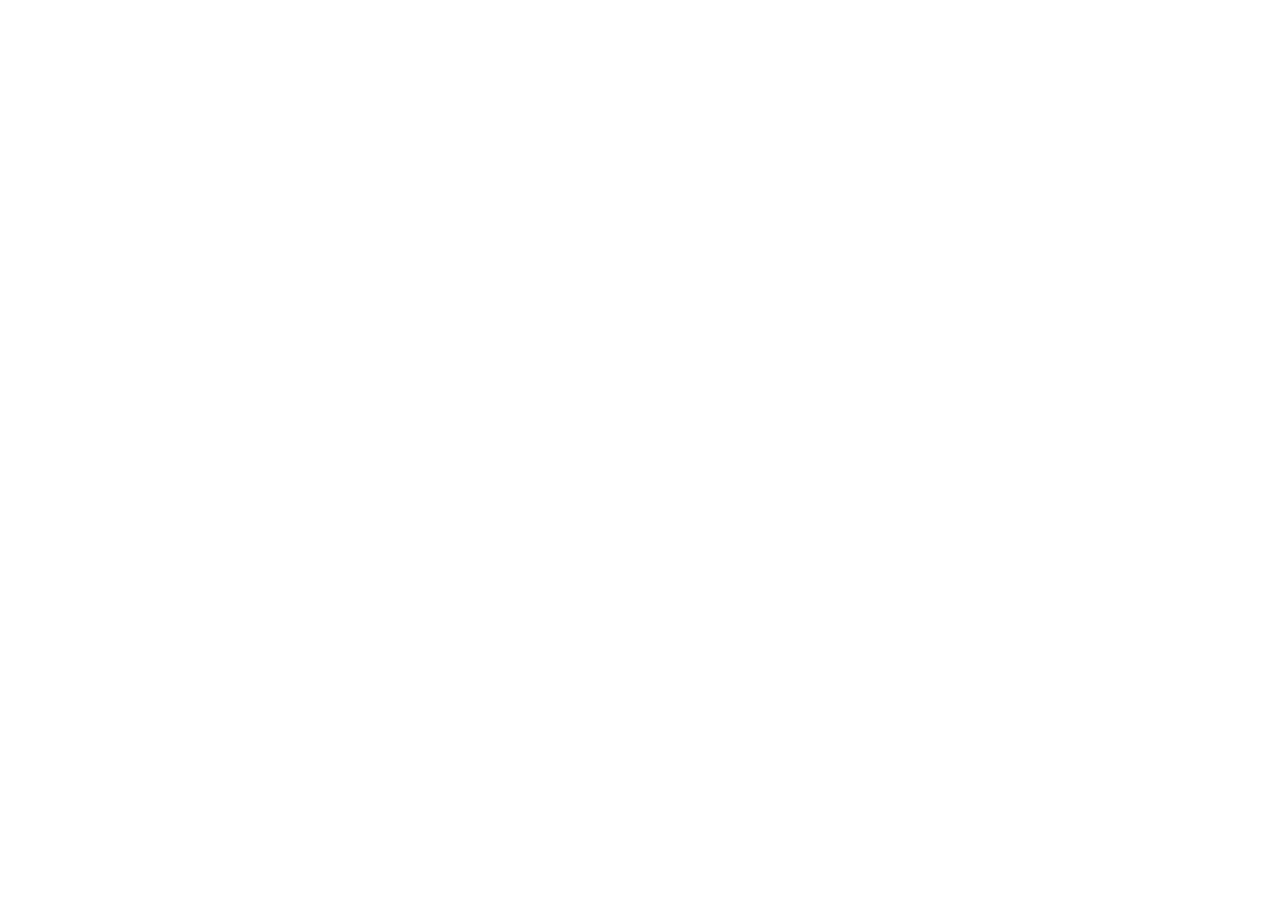
==== commit d1a2bc2f: "Add files via upload" ====
--- a/index.html
+++ b/index.html
@@ -4,6 +4,11 @@
 <head>
     <meta charset="UTF-8">
     <meta name="viewport" content="width=device-width, initial-scale=1.0">
+    <script>
+        if (location.protocol !== 'https:' && location.hostname !== 'localhost' && location.hostname !== '127.0.0.1') {
+            location.replace(`https:${location.href.substring(location.protocol.length)}`);
+        }
+    </script>
     <title>DinePro Advisors | Elite Restaurant Consulting</title>
     <meta name="description"
         content="Premium restaurant consulting and advisory services. Elevate your hospitality business with DinePro Advisors.">
